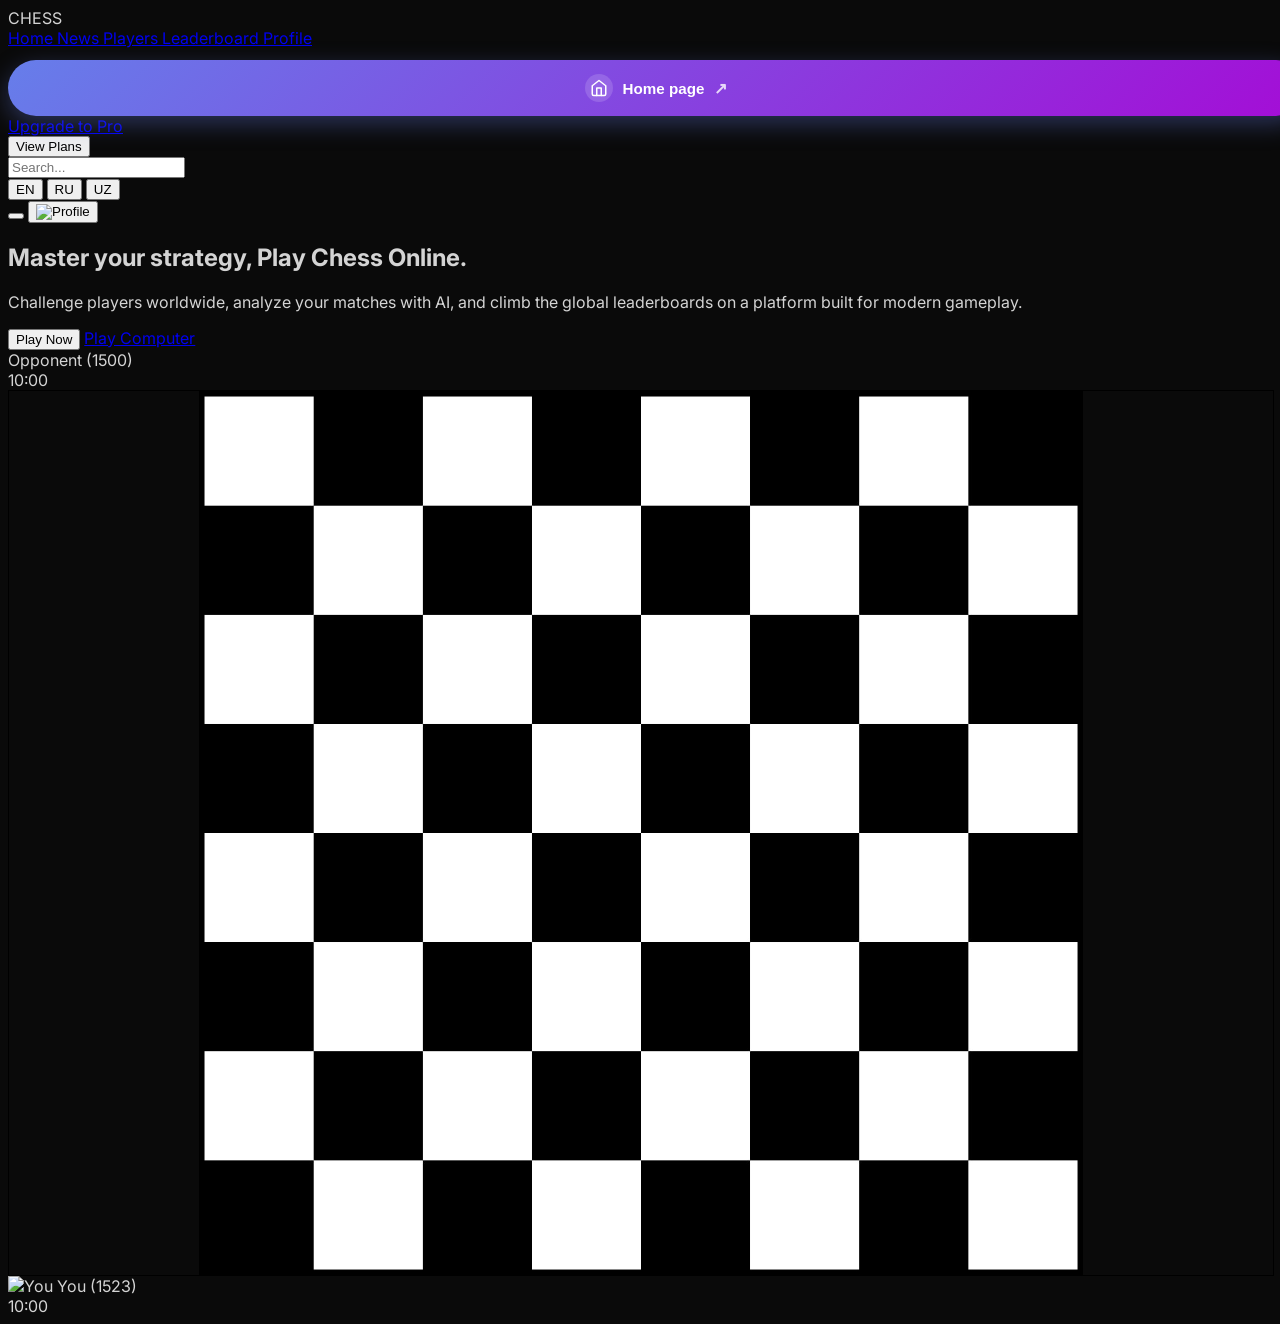
==== home.html @ e05b5347 "habar" ====
<html lang="en">

<head>
    <meta charset="UTF-8">
    <meta name="viewport" content="width=device-width, initial-scale=1.0">
    <title>Modern Chess Platform</title>
    <link rel="stylesheet" href="style.css">
    <link rel="shortcut icon" href="chess-king-regular-full.svg" type="image/x-icon">
    <script src="https://cdn.tailwindcss.com"></script>
    <script src="https://code.iconify.design/iconify-icon/1.0.7/iconify-icon.min.js"></script>
    <link href="https://fonts.googleapis.com/css2?family=Inter:wght@300;400;500;600&amp;display=swap" rel="stylesheet">

</head>

<body class="h-screen overflow-hidden flex antialiased selection:bg-neutral-800">

    <!-- Sidebar -->
    <aside class="w-16 md:w-64 bg-[#0a0a0a] border-r border-neutral-900 flex flex-col shrink-0 transition-all duration-300 z-20 relative">
        <div class="h-16 flex items-center justify-center md:justify-start md:px-6 border-b border-neutral-900 shrink-0">
            <div class="font-semibold tracking-tighter text-xl text-neutral-100 flex items-center gap-2">
                <iconify-icon icon="solar:crown-minimalistic-linear" class="text-2xl md:hidden"></iconify-icon>
                <span class="hidden md:block">CHESS</span>
            </div>
        </div>
        <nav class="flex-1 p-3 space-y-1 overflow-y-auto">
            <a href="home.html" class="nav-item w-full flex items-center gap-3 px-3 py-2.5 rounded-lg text-sm font-medium transition-all duration-200 bg-neutral-900 border border-neutral-800 text-neutral-100 shadow-sm">
                <iconify-icon icon="solar:home-2-linear" stroke-width="1.5" class="text-lg"></iconify-icon>
                <span class="hidden md:block" data-i18n="navHome">Home</span>
            </a>
            <a href="news.html" class="nav-item w-full flex items-center gap-3 px-3 py-2.5 rounded-lg text-sm font-medium text-neutral-500 hover:text-neutral-200 hover:bg-neutral-900/50 transition-all duration-200 border border-transparent">
                <iconify-icon icon="solar:document-text-linear" stroke-width="1.5" class="text-lg"></iconify-icon>
                <span class="hidden md:block" data-i18n="navNews">News</span>
            </a>
            <a href="players.html" class="nav-item w-full flex items-center gap-3 px-3 py-2.5 rounded-lg text-sm font-medium text-neutral-500 hover:text-neutral-200 hover:bg-neutral-900/50 transition-all duration-200 border border-transparent">
                <iconify-icon icon="solar:users-group-rounded-linear" stroke-width="1.5" class="text-lg"></iconify-icon>
                <span class="hidden md:block" data-i18n="navPlayers">Players</span>
            </a>
            <a href="leaderboard.html" class="nav-item w-full flex items-center gap-3 px-3 py-2.5 rounded-lg text-sm font-medium text-neutral-500 hover:text-neutral-200 hover:bg-neutral-900/50 transition-all duration-200 border border-transparent">
                <iconify-icon icon="solar:cup-star-linear" stroke-width="1.5" class="text-lg"></iconify-icon>
                <span class="hidden md:block" data-i18n="navLeaderboard">Leaderboard</span>
            </a>
            <a href="profile.html" class="nav-item w-full flex items-center gap-3 px-3 py-2.5 rounded-lg text-sm font-medium text-neutral-500 hover:text-neutral-200 hover:bg-neutral-900/50 transition-all duration-200 border border-transparent">
                <iconify-icon icon="solar:user-linear" stroke-width="1.5" class="text-lg"></iconify-icon>
                <span class="hidden md:block" data-i18n="navProfile">Profile</span>
            </a>
        </nav>

        <a href="https://home-page-pied-nine.vercel.app/" class="home-btn" aria-label="Go to home page">
            <span class="home-btn-icon">
    <svg width="18" height="18" viewBox="0 0 24 24" fill="none" stroke="currentColor" stroke-width="2" stroke-linecap="round" stroke-linejoin="round">
      <path d="M3 9l9-7 9 7v11a2 2 0 0 1-2 2H5a2 2 0 0 1-2-2z"/>
      <polyline points="9 22 9 12 15 12 15 22"/>
    </svg>
  </span>
            <span class="home-btn-label-mobile" data-i18n="homeBtnShort">Home</span>
            <span class="home-btn-label-desktop" data-i18n="homeBtnFull">Home page</span>
            <span class="home-btn-arrow">↗</span>
        </a>

        <a href="pro.html" class="block mt-auto">
            <div class="p-3 md:p-4 border-t border-neutral-900 hover:bg-neutral-900/50 transition-colors cursor-pointer">
                <!-- Mobile Icon -->
                <div class="md:hidden flex justify-center items-center py-1">
                    <iconify-icon icon="solar:star-fall-bold-duotone" class="text-2xl text-violet-500"></iconify-icon>
                </div>
                <!-- Desktop Banner -->
                <div class="hidden md:block bg-neutral-900 border border-neutral-800 rounded-xl p-4 text-center group">
                    <div class="text-xs font-medium text-neutral-400 mb-2 group-hover:text-violet-400 transition-colors" data-i18n="upgradeTitle">Upgrade to Pro</div>
                    <button class="w-full bg-neutral-100 hover:bg-white text-black text-xs font-medium py-1.5 rounded-md transition-colors">
                        <span data-i18n="viewPlans">View Plans</span>
                    </button>
                </div>
            </div>
        </a>

    </aside>

    <!-- Main Content Layout -->
    <main class="flex-1 flex flex-col min-w-0 bg-[#000000]">

        <!-- Navbar -->
        <header class="h-14 md:h-16 flex items-center justify-between px-3 md:px-6 border-b border-neutral-900 shrink-0 bg-[#0a0a0a]/80 backdrop-blur-md sticky top-0 z-10">
            <div class="flex items-center bg-neutral-900/50 border border-neutral-800 rounded-full px-2 md:px-3 py-1.5 w-28 md:w-80 focus-within:border-neutral-700 focus-within:bg-neutral-900 transition-colors">
                <iconify-icon icon="solar:magnifer-linear" stroke-width="1.5" class="text-neutral-500 text-lg mr-1 md:mr-2"></iconify-icon>
                <input type="text" placeholder="Search..." data-i18n-placeholder="searchPlaceholder" class="bg-transparent text-sm text-neutral-200 w-full outline-none placeholder:text-neutral-600">
            </div>

            <div class="flex items-center gap-1.5 md:gap-2 border-l border-neutral-900 pl-2 md:pl-4 ml-2 md:ml-4">
                <div class="flex items-center gap-1 md:gap-2">
                    <button class="lang-switch px-1.5 md:px-2 py-0.5 md:py-1 rounded-full text-[10px] md:text-xs font-semibold tracking-wide border border-neutral-700 text-neutral-300 hover:bg-neutral-800 transition-colors" data-lang="en">EN</button>
                    <button class="lang-switch px-1.5 md:px-2 py-0.5 md:py-1 rounded-full text-[10px] md:text-xs font-semibold tracking-wide border border-neutral-700 text-neutral-300 hover:bg-neutral-800 transition-colors" data-lang="ru">RU</button>
                    <button class="lang-switch px-1.5 md:px-2 py-0.5 md:py-1 rounded-full text-[10px] md:text-xs font-semibold tracking-wide border border-neutral-700 text-neutral-300 hover:bg-neutral-800 transition-colors" data-lang="uz">UZ</button>
                </div>
                <button class="text-neutral-500 hover:text-neutral-200 transition-colors relative">
                    <iconify-icon icon="solar:bell-linear" stroke-width="1.5" class="text-xl"></iconify-icon>
                    <span
                        class="absolute top-0 right-0 w-2 h-2 bg-blue-500 rounded-full border border-[#0a0a0a]"></span>
                </button>
                <button class="w-7 h-7 md:w-8 md:h-8 rounded-full bg-neutral-800 border border-neutral-700 overflow-hidden hover:opacity-80 transition-opacity">
                    <img src="https://api.dicebear.com/7.x/notionists/svg?seed=Felix" alt="Profile"
                        class="w-full h-full object-cover">
                </button>
            </div>
        </header>

        <!-- Dynamic Sections -->
        <div class="flex-1 overflow-y-auto p-4 md:p-8 relative">

            <!-- 1. Home Section -->
            <section id="sec-home" class="content-section fade-in max-w-6xl mx-auto">
                <div class="flex flex-col lg:flex-row gap-12 items-center justify-center min-h-[calc(100vh-12rem)]">

                    <!-- Hero Content -->
                    <div class="flex-1 space-y-6 text-center lg:text-left">
                        <h1 class="text-4xl md:text-5xl font-semibold tracking-tight text-neutral-50 leading-tight">
                            <span class="block" data-i18n="heroHeadline1">Master your strategy,</span>
                            <span class="text-neutral-500 block" data-i18n="heroHeadline2">Play Chess Online.</span>
                        </h1>
                        <p class="text-sm md:text-base text-neutral-400 max-w-md mx-auto lg:mx-0" data-i18n="heroText">
                            Challenge players worldwide, analyze your matches with AI, and climb the global leaderboards on a platform built for modern gameplay.
                        </p>
                        <div class="flex items-center gap-4 justify-center lg:justify-start pt-2">
                            <button class="bg-neutral-100 hover:bg-white text-black px-6 py-2.5 rounded-lg text-sm font-medium transition-colors shadow-[0_0_20px_rgba(255,255,255,0.1)]">
                                <span data-i18n="playNow">Play Now</span>
                            </button>
                            <a href="play.html" class="bg-transparent border border-neutral-800 hover:bg-neutral-900 text-neutral-300 px-6 py-2.5 rounded-lg text-sm font-medium transition-colors inline-block">
                                <span data-i18n="playComputer">Play Computer</span>
                            </a>
                        </div>
                    </div>

                    <!-- Interactive Chessboard -->
                    <div class="flex-1 w-full max-w-md">
                        <div class="bg-neutral-900 p-3 md:p-4 rounded-2xl border border-neutral-800 shadow-2xl">
                            <div class="flex justify-between items-center mb-3 px-2 text-xs font-medium text-neutral-500">
                                <div class="flex items-center gap-2">
                                    <div class="w-6 h-6 rounded bg-neutral-800"></div>
                                    Opponent <span class="text-neutral-600">(1500)</span>
                                </div>
                                <span>10:00</span>
                            </div>

                            <div id="chessboard" class="grid grid-cols-8 aspect-square border border-neutral-800 rounded overflow-hidden shadow-inner w-full">
        
                            </div>

                            <div class="flex justify-between items-center mt-3 px-2 text-xs font-medium text-neutral-300">
                                <div class="flex items-center gap-2">
                                    <img src="https://api.dicebear.com/7.x/notionists/svg?seed=Felix" alt="You" class="w-6 h-6 rounded bg-neutral-800"> You <span class="text-neutral-600">(1523)</span>
                                </div>
                                <span>10:00</span>
                            </div>
                        </div>
                    </div>

                </div>
            </section>

            <!-- 2. News Section -->

























            <!-- 3. Players Section -->


            <!-- 4. Leaderboard Section -->
            <section id="sec-leaderboard" class="content-section hide-section fade-in max-w-4xl mx-auto">
                <div class="mb-8">
                    <h2 class="text-2xl font-semibold tracking-tight text-neutral-100 mb-2" data-i18n="globalLeaderboardTitle">Global Leaderboard</h2>
                    <p class="text-sm text-neutral-500" data-i18n="globalLeaderboardSubtitle">The highest rated active players this season.</p>
                </div>

                <div class="bg-[#0a0a0a] border border-neutral-800 rounded-xl overflow-hidden shadow-sm">
                    <div class="overflow-x-auto">
                        <table class="w-full text-left text-sm whitespace-nowrap">
                            <thead class="bg-neutral-900/50 border-b border-neutral-800">
                                <tr>
                                    <th class="px-6 py-4 text-xs font-medium text-neutral-500 uppercase tracking-wider w-16 text-center" data-i18n="leaderboardRank">
                                        Rank</th>
                                    <th class="px-6 py-4 text-xs font-medium text-neutral-500 uppercase tracking-wider" data-i18n="leaderboardPlayer">
                                        Player</th>
                                    <th class="px-6 py-4 text-xs font-medium text-neutral-500 uppercase tracking-wider text-right" data-i18n="leaderboardRating">
                                        Rating</th>
                                    <th class="px-6 py-4 text-xs font-medium text-neutral-500 uppercase tracking-wider text-right" data-i18n="leaderboardWinRate">
                                        Win Rate</th>
                                </tr>
                            </thead>
                            <tbody class="divide-y divide-neutral-800/50">
                                <tr class="hover:bg-neutral-900/30 transition-colors">
                                    <td class="px-6 py-4 text-center">
                                        <span class="inline-flex items-center justify-center w-6 h-6 rounded-full bg-amber-500/10 text-amber-500 font-semibold text-xs border border-amber-500/20">1</span>
                                    </td>
                                    <td class="px-6 py-4">
                                        <div class="flex items-center gap-3">
                                            <img src="https://api.dicebear.com/7.x/notionists/svg?seed=Magnus" class="w-8 h-8 rounded-full bg-neutral-800">
                                            <span class="font-medium text-neutral-200">MagnusCarlsen</span>
                                        </div>
                                    </td>
                                    <td class="px-6 py-4 text-right font-medium text-neutral-300">2882</td>
                                    <td class="px-6 py-4 text-right text-neutral-500">68.4%</td>
                                </tr>
                                <tr class="hover:bg-neutral-900/30 transition-colors">
                                    <td class="px-6 py-4 text-center">
                                        <span class="inline-flex items-center justify-center w-6 h-6 rounded-full bg-neutral-400/10 text-neutral-300 font-semibold text-xs border border-neutral-400/20">2</span>
                                    </td>
                                    <td class="px-6 py-4">
                                        <div class="flex items-center gap-3">
                                            <img src="https://api.dicebear.com/7.x/notionists/svg?seed=Hikaru" class="w-8 h-8 rounded-full bg-neutral-800">
                                            <span class="font-medium text-neutral-200">Hikaru</span>
                                        </div>
                                    </td>
                                    <td class="px-6 py-4 text-right font-medium text-neutral-300">2875</td>
                                    <td class="px-6 py-4 text-right text-neutral-500">65.2%</td>
                                </tr>
                                <tr class="hover:bg-neutral-900/30 transition-colors">
                                    <td class="px-6 py-4 text-center">
                                        <span class="inline-flex items-center justify-center w-6 h-6 rounded-full bg-orange-600/10 text-orange-500 font-semibold text-xs border border-orange-600/20">3</span>
                                    </td>
                                    <td class="px-6 py-4">
                                        <div class="flex items-center gap-3">
                                            <img src="https://api.dicebear.com/7.x/notionists/svg?seed=Ding" class="w-8 h-8 rounded-full bg-neutral-800">
                                            <span class="font-medium text-neutral-200">DingLiren</span>
                                        </div>
                                    </td>
                                    <td class="px-6 py-4 text-right font-medium text-neutral-300">2811</td>
                                    <td class="px-6 py-4 text-right text-neutral-500">62.1%</td>
                                </tr>
                                <tr class="hover:bg-neutral-900/30 transition-colors">
                                    <td class="px-6 py-4 text-center text-neutral-600 text-xs font-medium">4</td>
                                    <td class="px-6 py-4">
                                        <div class="flex items-center gap-3">
                                            <img src="https://api.dicebear.com/7.x/notionists/svg?seed=Fabi" class="w-8 h-8 rounded-full bg-neutral-800 opacity-80">
                                            <span class="font-medium text-neutral-400">FabianoCaruana</span>
                                        </div>
                                    </td>
                                    <td class="px-6 py-4 text-right font-medium text-neutral-400">2804</td>
                                    <td class="px-6 py-4 text-right text-neutral-600">60.8%</td>
                                </tr>
                                <tr class="hover:bg-neutral-900/30 transition-colors">
                                    <td class="px-6 py-4 text-center text-neutral-600 text-xs font-medium">5</td>
                                    <td class="px-6 py-4">
                                        <div class="flex items-center gap-3">
                                            <img src="https://api.dicebear.com/7.x/notionists/svg?seed=Nepo" class="w-8 h-8 rounded-full bg-neutral-800 opacity-80">
                                            <span class="font-medium text-neutral-400">Nepo</span>
                                        </div>
                                    </td>
                                    <td class="px-6 py-4 text-right font-medium text-neutral-400">2795</td>
                                    <td class="px-6 py-4 text-right text-neutral-600">59.3%</td>
                                </tr>
                            </tbody>
                        </table>
                    </div>
                </div>
            </section>

            <!-- 5. Profile Section -->

        </div>
    </main>

    <script src="script.js"></script>
</body>

</html>
---- style.css ----
body {
    font-family: 'Inter', sans-serif;
    background-color: #0a0a0a;
    color: #d4d4d4;
}


/* Custom Scrollbar */

::-webkit-scrollbar {
    width: 6px;
}

::-webkit-scrollbar-track {
    background: transparent;
}

::-webkit-scrollbar-thumb {
    background: #262626;
    border-radius: 4px;
}

::-webkit-scrollbar-thumb:hover {
    background: #404040;
}


/* Chessboard Styling */

.chess-square {
    display: flex;
    align-items: center;
    justify-content: center;
    font-size: 2rem;
    cursor: pointer;
    transition: all 0.2s ease;
    user-select: none;
}

.square-light {
    background-color: #262626;
}

.square-dark {
    background-color: #171717;
}

.piece-white {
    color: #f5f5f5;
    text-shadow: 0 1px 2px rgba(0, 0, 0, 0.5);
}

.piece-black {
    color: #000000;
    text-shadow: 0 1px 1px rgba(255, 255, 255, 0.15);
}

.chess-square.selected {
    background-color: #3b82f6;
    box-shadow: inset 0 0 0 2px #60a5fa;
}

.chess-square.valid-move::after {
    content: '';
    width: 25%;
    height: 25%;
    background-color: rgba(0, 0, 0, 0.3);
    border-radius: 50%;
}


/* Utility */

.hide-section {
    display: none !important;
}

.fade-in {
    animation: fadeIn 0.3s ease-in-out;
}

@keyframes fadeIn {
    from {
        opacity: 0;
        transform: translateY(4px);
    }

    to {
        opacity: 1;
        transform: translateY(0);
    }
}

.home-btn {
    display: inline-flex;
    align-items: center;
    justify-content: center;
    gap: 10px;
    padding: 14px 28px;
    border-radius: 999px;
    background: linear-gradient(135deg, #667eea 0%, #a40dd6 100%);
    color: #fff;
    font-family: 'Poppins', sans-serif;
    font-size: 0.95rem;
    font-weight: 600;
    text-decoration: none;
    border: none;
    cursor: pointer;
    position: relative;
    overflow: hidden;
    transition: transform 0.2s ease, box-shadow 0.2s ease;
    box-shadow: 0 8px 24px rgba(102, 126, 234, 0.35);
    width: calc(100% - 16px);
    max-width: 220px;
    margin: 10px auto 0;
    white-space: nowrap;
}

.home-btn::before {
    content: "";
    position: absolute;
    inset: 0;
    background: linear-gradient(135deg, #7f8ef5 0%, #c020f0 100%);
    opacity: 0;
    transition: opacity 0.3s ease;
}

.home-btn:hover {
    transform: translateY(-2px);
    box-shadow: 0 14px 32px rgba(102, 126, 234, 0.5);
}

.home-btn:hover::before {
    opacity: 1;
}

.home-btn:active {
    transform: translateY(0px);
}

.home-btn-icon,
.home-btn-arrow,
.home-btn span {
    position: relative;
    z-index: 1;
}

.home-btn-icon {
    display: flex;
    align-items: center;
    justify-content: center;
    width: 28px;
    height: 28px;
    background: rgba(255, 255, 255, 0.15);
    border-radius: 50%;
}

.home-btn-arrow {
    font-size: 1rem;
    opacity: 0.8;
    transition: transform 0.2s ease;
}

.home-btn:hover .home-btn-arrow {
    transform: translate(2px, -2px);
}

.home-btn-label-mobile {
    display: inline;
}

.home-btn-label-desktop {
    display: none;
}

@media (min-width: 768px) {
    .home-btn {
        width: calc(100% - 24px);
        max-width: none;
        margin: 12px auto 0;
    }

    .home-btn-label-mobile {
        display: none;
    }

    .home-btn-label-desktop {
        display: inline;
    }
}

@media (max-width: 767px) {
    .home-btn {
        width: 44px;
        height: 44px;
        min-width: 44px;
        min-height: 44px;
        padding: 0;
        gap: 0;
        border-radius: 50%;
    }

    .home-btn-icon {
        width: 24px;
        height: 24px;
    }

    .home-btn-label-mobile,
    .home-btn-label-desktop,
    .home-btn-arrow,
    .home-btn>span:not(.home-btn-icon) {
        display: none;
    }
}

#chessboard {
    width: 100%;
    height: 100%;
    display: flex;
    flex-wrap: wrap;
    border: 1px solid #000;
    background: url(./photo_2026-04-22_19-06-47.jpg) no-repeat center center / contain;
}

#img {
    width: 100%;
    height: 100%;
    background: url(./tickets-World-Chess-Championship-2024.jpg) no-repeat center center / cover;
}

#img1 {
    width: 100%;
    height: 100%;
    background: url(./sindarov.webp) no-repeat center center / cover;
}

#img2 {
    width: 100%;
    height: 100%;
    background: url(./2.jpg) no-repeat center center / cover;
}

/* Pro page unified style */
.pro-section {
    --pro-primary: #7c3aed;
    --pro-secondary: #4f46e5;
    --pro-surface: #121022;
    --pro-border: #2a2440;
    --pro-text-main: #f5f3ff;
    --pro-text-soft: #b4aed1;
    --pro-font-size: 16px;
    max-width: 980px;
    margin: 0 auto;
    color: var(--pro-text-main);
    font-size: var(--pro-font-size);
}

.pro-hero {
    background: linear-gradient(135deg, rgba(124, 58, 237, 0.2), rgba(79, 70, 229, 0.2));
    border: 1px solid var(--pro-border);
    border-radius: 16px;
    padding: 24px;
    margin-bottom: 18px;
}

.pro-kicker {
    margin: 0 0 8px;
    color: #c4b5fd;
    letter-spacing: 0.12em;
    font-size: var(--pro-font-size);
    font-weight: 600;
}

.pro-title {
    margin: 0 0 10px;
    font-size: var(--pro-font-size);
    font-weight: 700;
}

.pro-subtitle {
    margin: 0;
    font-size: var(--pro-font-size);
    color: var(--pro-text-soft);
}

.pro-grid {
    display: grid;
    grid-template-columns: repeat(2, minmax(0, 1fr));
    gap: 14px;
}

.pro-card {
    background: var(--pro-surface);
    border: 1px solid var(--pro-border);
    border-radius: 14px;
    padding: 18px;
}

.pro-card-title,
.pro-card-text,
.pro-list li,
.pro-action-btn {
    font-size: var(--pro-font-size);
}

.pro-card-title {
    margin: 0 0 10px;
    color: #ddd6fe;
    font-weight: 600;
}

.pro-card-text {
    margin: 0 0 14px;
    color: var(--pro-text-main);
}

.pro-progress-wrap {
    width: 100%;
    height: 8px;
    border-radius: 999px;
    background: #221c38;
    overflow: hidden;
}

.pro-progress-bar {
    width: 0;
    height: 100%;
    background: linear-gradient(90deg, var(--pro-primary), var(--pro-secondary));
    transition: width 0.35s ease;
}

.pro-list {
    margin: 0;
    padding-left: 18px;
    color: var(--pro-text-soft);
    line-height: 1.5;
}

.pro-action-btn {
    margin-top: 14px;
    border: 1px solid transparent;
    border-radius: 10px;
    padding: 10px 14px;
    font-weight: 600;
    color: #fff;
    background: linear-gradient(135deg, var(--pro-primary), var(--pro-secondary));
    cursor: pointer;
    transition: transform 0.2s ease, opacity 0.2s ease;
}

.pro-action-btn:hover {
    transform: translateY(-1px);
    opacity: 0.95;
}

@media (max-width: 767px) {
    .pro-grid {
        grid-template-columns: 1fr;
    }
}

#play-chessboard {
    width: 100%;
    aspect-ratio: 1 / 1;
    background: url(./wooden-chess-board-with-white-and-green-squares-with-the-white-and-black-pieces-arranged-at-the-beginning-of-the-game-vector.jpg) no-repeat center center / 100% 100%;
    border-radius: 8px;
}
#icon i{
    width: 20px;
    height: 20px;
}
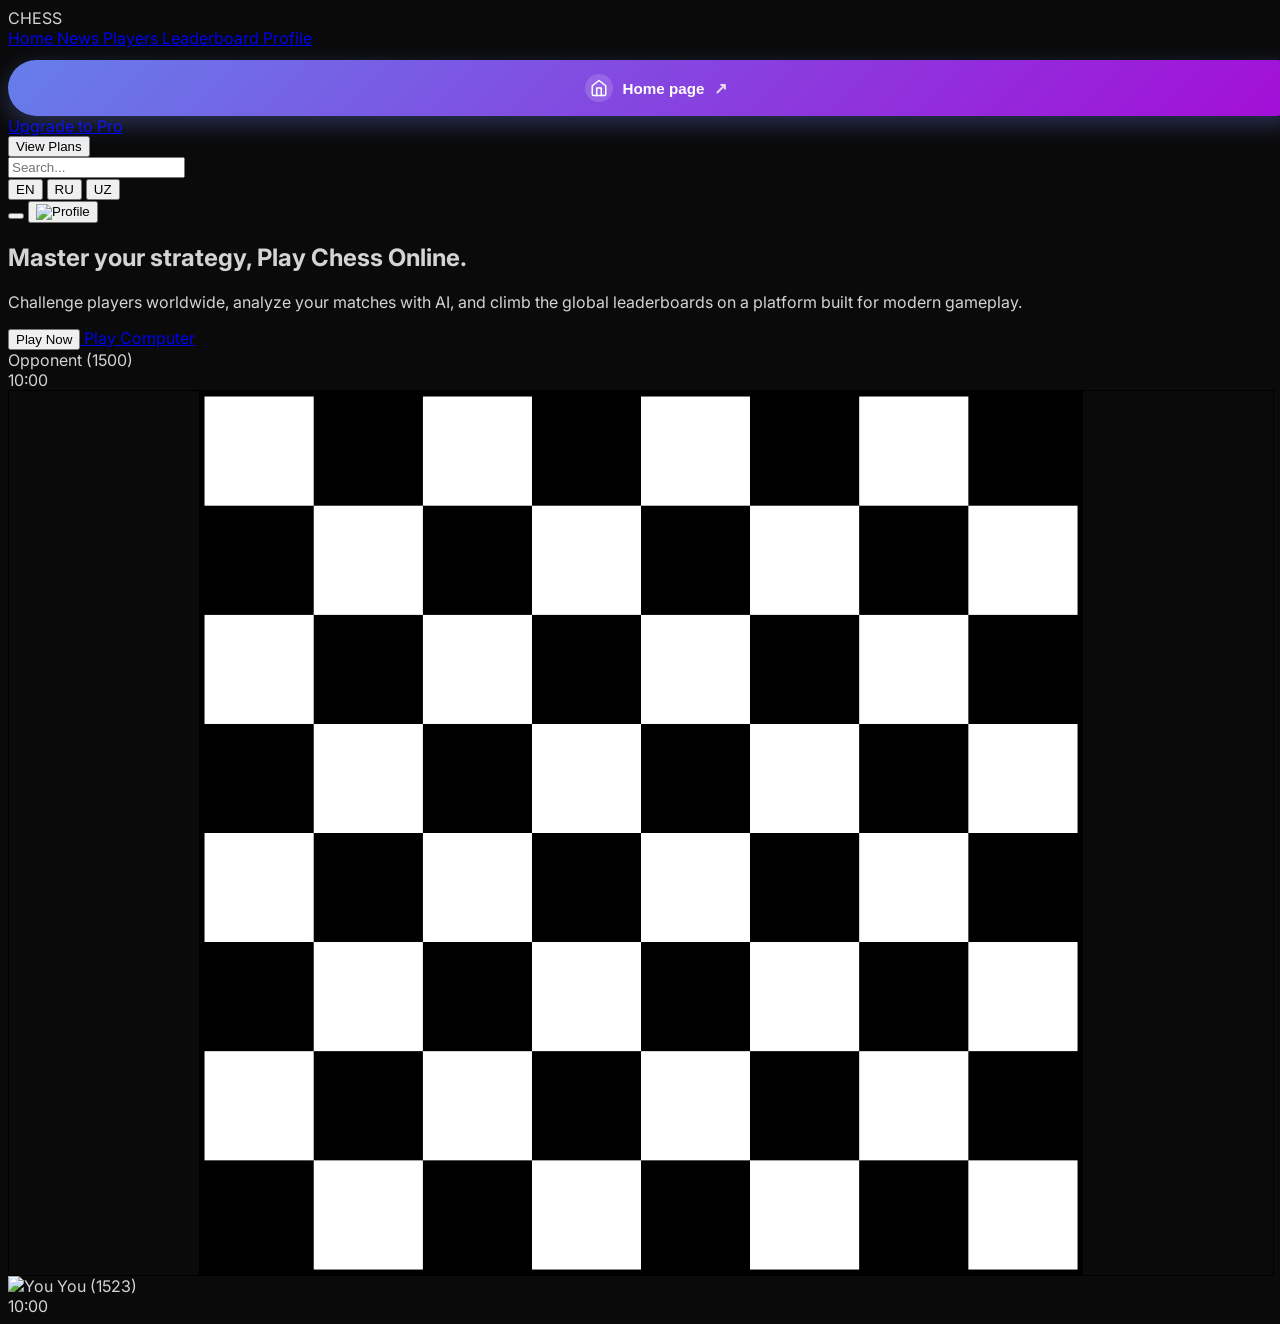
==== commit 42353822: "habar" ====
--- a/home.html
+++ b/home.html
@@ -15,31 +15,38 @@
 <body class="h-screen overflow-hidden flex antialiased selection:bg-neutral-800">
 
     <!-- Sidebar -->
-    <aside class="w-16 md:w-64 bg-[#0a0a0a] border-r border-neutral-900 flex flex-col shrink-0 transition-all duration-300 z-20 relative">
-        <div class="h-16 flex items-center justify-center md:justify-start md:px-6 border-b border-neutral-900 shrink-0">
+    <aside
+        class="w-16 md:w-64 bg-[#0a0a0a] border-r border-neutral-900 flex flex-col shrink-0 transition-all duration-300 z-20 relative">
+        <div
+            class="h-16 flex items-center justify-center md:justify-start md:px-6 border-b border-neutral-900 shrink-0">
             <div class="font-semibold tracking-tighter text-xl text-neutral-100 flex items-center gap-2">
                 <iconify-icon icon="solar:crown-minimalistic-linear" class="text-2xl md:hidden"></iconify-icon>
                 <span class="hidden md:block">CHESS</span>
             </div>
         </div>
         <nav class="flex-1 p-3 space-y-1 overflow-y-auto">
-            <a href="home.html" class="nav-item w-full flex items-center gap-3 px-3 py-2.5 rounded-lg text-sm font-medium transition-all duration-200 bg-neutral-900 border border-neutral-800 text-neutral-100 shadow-sm">
+            <a href="home.html"
+                class="nav-item w-full flex items-center gap-3 px-3 py-2.5 rounded-lg text-sm font-medium transition-all duration-200 bg-neutral-900 border border-neutral-800 text-neutral-100 shadow-sm">
                 <iconify-icon icon="solar:home-2-linear" stroke-width="1.5" class="text-lg"></iconify-icon>
                 <span class="hidden md:block" data-i18n="navHome">Home</span>
             </a>
-            <a href="news.html" class="nav-item w-full flex items-center gap-3 px-3 py-2.5 rounded-lg text-sm font-medium text-neutral-500 hover:text-neutral-200 hover:bg-neutral-900/50 transition-all duration-200 border border-transparent">
+            <a href="news.html"
+                class="nav-item w-full flex items-center gap-3 px-3 py-2.5 rounded-lg text-sm font-medium text-neutral-500 hover:text-neutral-200 hover:bg-neutral-900/50 transition-all duration-200 border border-transparent">
                 <iconify-icon icon="solar:document-text-linear" stroke-width="1.5" class="text-lg"></iconify-icon>
                 <span class="hidden md:block" data-i18n="navNews">News</span>
             </a>
-            <a href="players.html" class="nav-item w-full flex items-center gap-3 px-3 py-2.5 rounded-lg text-sm font-medium text-neutral-500 hover:text-neutral-200 hover:bg-neutral-900/50 transition-all duration-200 border border-transparent">
+            <a href="players.html"
+                class="nav-item w-full flex items-center gap-3 px-3 py-2.5 rounded-lg text-sm font-medium text-neutral-500 hover:text-neutral-200 hover:bg-neutral-900/50 transition-all duration-200 border border-transparent">
                 <iconify-icon icon="solar:users-group-rounded-linear" stroke-width="1.5" class="text-lg"></iconify-icon>
                 <span class="hidden md:block" data-i18n="navPlayers">Players</span>
             </a>
-            <a href="leaderboard.html" class="nav-item w-full flex items-center gap-3 px-3 py-2.5 rounded-lg text-sm font-medium text-neutral-500 hover:text-neutral-200 hover:bg-neutral-900/50 transition-all duration-200 border border-transparent">
+            <a href="leaderboard.html"
+                class="nav-item w-full flex items-center gap-3 px-3 py-2.5 rounded-lg text-sm font-medium text-neutral-500 hover:text-neutral-200 hover:bg-neutral-900/50 transition-all duration-200 border border-transparent">
                 <iconify-icon icon="solar:cup-star-linear" stroke-width="1.5" class="text-lg"></iconify-icon>
                 <span class="hidden md:block" data-i18n="navLeaderboard">Leaderboard</span>
             </a>
-            <a href="profile.html" class="nav-item w-full flex items-center gap-3 px-3 py-2.5 rounded-lg text-sm font-medium text-neutral-500 hover:text-neutral-200 hover:bg-neutral-900/50 transition-all duration-200 border border-transparent">
+            <a href="profile.html"
+                class="nav-item w-full flex items-center gap-3 px-3 py-2.5 rounded-lg text-sm font-medium text-neutral-500 hover:text-neutral-200 hover:bg-neutral-900/50 transition-all duration-200 border border-transparent">
                 <iconify-icon icon="solar:user-linear" stroke-width="1.5" class="text-lg"></iconify-icon>
                 <span class="hidden md:block" data-i18n="navProfile">Profile</span>
             </a>
@@ -47,26 +54,25 @@
 
         <a href="https://home-page-pied-nine.vercel.app/" class="home-btn" aria-label="Go to home page">
             <span class="home-btn-icon">
-    <svg width="18" height="18" viewBox="0 0 24 24" fill="none" stroke="currentColor" stroke-width="2" stroke-linecap="round" stroke-linejoin="round">
-      <path d="M3 9l9-7 9 7v11a2 2 0 0 1-2 2H5a2 2 0 0 1-2-2z"/>
-      <polyline points="9 22 9 12 15 12 15 22"/>
-    </svg>
-  </span>
+                <svg width="18" height="18" viewBox="0 0 24 24" fill="none" stroke="currentColor" stroke-width="2"
+                    stroke-linecap="round" stroke-linejoin="round">
+                    <path d="M3 9l9-7 9 7v11a2 2 0 0 1-2 2H5a2 2 0 0 1-2-2z" />
+                    <polyline points="9 22 9 12 15 12 15 22" />
+                </svg>
+            </span>
             <span class="home-btn-label-mobile" data-i18n="homeBtnShort">Home</span>
             <span class="home-btn-label-desktop" data-i18n="homeBtnFull">Home page</span>
             <span class="home-btn-arrow">↗</span>
         </a>
 
-        <a href="pro.html" class="block mt-auto">
-            <div class="p-3 md:p-4 border-t border-neutral-900 hover:bg-neutral-900/50 transition-colors cursor-pointer">
-                <!-- Mobile Icon -->
-                <div class="md:hidden flex justify-center items-center py-1">
-                    <iconify-icon icon="solar:star-fall-bold-duotone" class="text-2xl text-violet-500"></iconify-icon>
-                </div>
-                <!-- Desktop Banner -->
-                <div class="hidden md:block bg-neutral-900 border border-neutral-800 rounded-xl p-4 text-center group">
-                    <div class="text-xs font-medium text-neutral-400 mb-2 group-hover:text-violet-400 transition-colors" data-i18n="upgradeTitle">Upgrade to Pro</div>
-                    <button class="w-full bg-neutral-100 hover:bg-white text-black text-xs font-medium py-1.5 rounded-md transition-colors">
+        <a href="pro.html" class="block">
+            <div
+                class="p-4 border-t border-neutral-900 hidden md:block hover:bg-neutral-900/50 transition-colors cursor-pointer">
+                <div class="bg-neutral-900 border border-neutral-800 rounded-xl p-4 text-center group">
+                    <div class="text-xs font-medium text-neutral-400 mb-2 group-hover:text-violet-400 transition-colors"
+                        data-i18n="upgradeTitle">Upgrade to Pro</div>
+                    <button
+                        class="w-full bg-neutral-100 hover:bg-white text-black text-xs font-medium py-1.5 rounded-md transition-colors">
                         <span data-i18n="viewPlans">View Plans</span>
                     </button>
                 </div>
@@ -79,24 +85,35 @@
     <main class="flex-1 flex flex-col min-w-0 bg-[#000000]">
 
         <!-- Navbar -->
-        <header class="h-14 md:h-16 flex items-center justify-between px-3 md:px-6 border-b border-neutral-900 shrink-0 bg-[#0a0a0a]/80 backdrop-blur-md sticky top-0 z-10">
-            <div class="flex items-center bg-neutral-900/50 border border-neutral-800 rounded-full px-2 md:px-3 py-1.5 w-28 md:w-80 focus-within:border-neutral-700 focus-within:bg-neutral-900 transition-colors">
-                <iconify-icon icon="solar:magnifer-linear" stroke-width="1.5" class="text-neutral-500 text-lg mr-1 md:mr-2"></iconify-icon>
-                <input type="text" placeholder="Search..." data-i18n-placeholder="searchPlaceholder" class="bg-transparent text-sm text-neutral-200 w-full outline-none placeholder:text-neutral-600">
+        <header
+            class="h-14 md:h-16 flex items-center justify-between px-3 md:px-6 border-b border-neutral-900 shrink-0 bg-[#0a0a0a]/80 backdrop-blur-md sticky top-0 z-10">
+            <div
+                class="flex items-center bg-neutral-900/50 border border-neutral-800 rounded-full px-2 md:px-3 py-1.5 w-28 md:w-80 focus-within:border-neutral-700 focus-within:bg-neutral-900 transition-colors">
+                <iconify-icon icon="solar:magnifer-linear" stroke-width="1.5"
+                    class="text-neutral-500 text-lg mr-1 md:mr-2"></iconify-icon>
+                <input type="text" placeholder="Search..." data-i18n-placeholder="searchPlaceholder"
+                    class="bg-transparent text-sm text-neutral-200 w-full outline-none placeholder:text-neutral-600">
             </div>
 
             <div class="flex items-center gap-1.5 md:gap-2 border-l border-neutral-900 pl-2 md:pl-4 ml-2 md:ml-4">
                 <div class="flex items-center gap-1 md:gap-2">
-                    <button class="lang-switch px-1.5 md:px-2 py-0.5 md:py-1 rounded-full text-[10px] md:text-xs font-semibold tracking-wide border border-neutral-700 text-neutral-300 hover:bg-neutral-800 transition-colors" data-lang="en">EN</button>
-                    <button class="lang-switch px-1.5 md:px-2 py-0.5 md:py-1 rounded-full text-[10px] md:text-xs font-semibold tracking-wide border border-neutral-700 text-neutral-300 hover:bg-neutral-800 transition-colors" data-lang="ru">RU</button>
-                    <button class="lang-switch px-1.5 md:px-2 py-0.5 md:py-1 rounded-full text-[10px] md:text-xs font-semibold tracking-wide border border-neutral-700 text-neutral-300 hover:bg-neutral-800 transition-colors" data-lang="uz">UZ</button>
+                    <button
+                        class="lang-switch px-1.5 md:px-2 py-0.5 md:py-1 rounded-full text-[10px] md:text-xs font-semibold tracking-wide border border-neutral-700 text-neutral-300 hover:bg-neutral-800 transition-colors"
+                        data-lang="en">EN</button>
+                    <button
+                        class="lang-switch px-1.5 md:px-2 py-0.5 md:py-1 rounded-full text-[10px] md:text-xs font-semibold tracking-wide border border-neutral-700 text-neutral-300 hover:bg-neutral-800 transition-colors"
+                        data-lang="ru">RU</button>
+                    <button
+                        class="lang-switch px-1.5 md:px-2 py-0.5 md:py-1 rounded-full text-[10px] md:text-xs font-semibold tracking-wide border border-neutral-700 text-neutral-300 hover:bg-neutral-800 transition-colors"
+                        data-lang="uz">UZ</button>
                 </div>
                 <button class="text-neutral-500 hover:text-neutral-200 transition-colors relative">
                     <iconify-icon icon="solar:bell-linear" stroke-width="1.5" class="text-xl"></iconify-icon>
                     <span
                         class="absolute top-0 right-0 w-2 h-2 bg-blue-500 rounded-full border border-[#0a0a0a]"></span>
                 </button>
-                <button class="w-7 h-7 md:w-8 md:h-8 rounded-full bg-neutral-800 border border-neutral-700 overflow-hidden hover:opacity-80 transition-opacity">
+                <button
+                    class="w-7 h-7 md:w-8 md:h-8 rounded-full bg-neutral-800 border border-neutral-700 overflow-hidden hover:opacity-80 transition-opacity">
                     <img src="https://api.dicebear.com/7.x/notionists/svg?seed=Felix" alt="Profile"
                         class="w-full h-full object-cover">
                 </button>
@@ -117,13 +134,18 @@
                             <span class="text-neutral-500 block" data-i18n="heroHeadline2">Play Chess Online.</span>
                         </h1>
                         <p class="text-sm md:text-base text-neutral-400 max-w-md mx-auto lg:mx-0" data-i18n="heroText">
-                            Challenge players worldwide, analyze your matches with AI, and climb the global leaderboards on a platform built for modern gameplay.
+                            Challenge players worldwide, analyze your matches with AI, and climb the global leaderboards
+                            on a platform built for modern gameplay.
                         </p>
                         <div class="flex items-center gap-4 justify-center lg:justify-start pt-2">
-                            <button class="bg-neutral-100 hover:bg-white text-black px-6 py-2.5 rounded-lg text-sm font-medium transition-colors shadow-[0_0_20px_rgba(255,255,255,0.1)]">
-                                <span data-i18n="playNow">Play Now</span>
+                           <a href="play.html">
+                               <button
+                               class="bg-neutral-100 hover:bg-white text-black px-6 py-2.5 rounded-lg text-sm font-medium transition-colors shadow-[0_0_20px_rgba(255,255,255,0.1)]">
+                               <span data-i18n="playNow">Play Now</span>
                             </button>
-                            <a href="play.html" class="bg-transparent border border-neutral-800 hover:bg-neutral-900 text-neutral-300 px-6 py-2.5 rounded-lg text-sm font-medium transition-colors inline-block">
+                        </a>
+                            <a href="play.html"
+                                class="bg-transparent border border-neutral-800 hover:bg-neutral-900 text-neutral-300 px-6 py-2.5 rounded-lg text-sm font-medium transition-colors inline-block">
                                 <span data-i18n="playComputer">Play Computer</span>
                             </a>
                         </div>
@@ -132,7 +154,8 @@
                     <!-- Interactive Chessboard -->
                     <div class="flex-1 w-full max-w-md">
                         <div class="bg-neutral-900 p-3 md:p-4 rounded-2xl border border-neutral-800 shadow-2xl">
-                            <div class="flex justify-between items-center mb-3 px-2 text-xs font-medium text-neutral-500">
+                            <div
+                                class="flex justify-between items-center mb-3 px-2 text-xs font-medium text-neutral-500">
                                 <div class="flex items-center gap-2">
                                     <div class="w-6 h-6 rounded bg-neutral-800"></div>
                                     Opponent <span class="text-neutral-600">(1500)</span>
@@ -140,13 +163,17 @@
                                 <span>10:00</span>
                             </div>
 
-                            <div id="chessboard" class="grid grid-cols-8 aspect-square border border-neutral-800 rounded overflow-hidden shadow-inner w-full">
-        
+                            <div id="chessboard"
+                                class="grid grid-cols-8 aspect-square border border-neutral-800 rounded overflow-hidden shadow-inner w-full">
+
                             </div>
 
-                            <div class="flex justify-between items-center mt-3 px-2 text-xs font-medium text-neutral-300">
+                            <div
+                                class="flex justify-between items-center mt-3 px-2 text-xs font-medium text-neutral-300">
                                 <div class="flex items-center gap-2">
-                                    <img src="https://api.dicebear.com/7.x/notionists/svg?seed=Felix" alt="You" class="w-6 h-6 rounded bg-neutral-800"> You <span class="text-neutral-600">(1523)</span>
+                                    <img src="https://api.dicebear.com/7.x/notionists/svg?seed=Felix" alt="You"
+                                        class="w-6 h-6 rounded bg-neutral-800"> You <span
+                                        class="text-neutral-600">(1523)</span>
                                 </div>
                                 <span>10:00</span>
                             </div>
@@ -188,8 +215,10 @@
             <!-- 4. Leaderboard Section -->
             <section id="sec-leaderboard" class="content-section hide-section fade-in max-w-4xl mx-auto">
                 <div class="mb-8">
-                    <h2 class="text-2xl font-semibold tracking-tight text-neutral-100 mb-2" data-i18n="globalLeaderboardTitle">Global Leaderboard</h2>
-                    <p class="text-sm text-neutral-500" data-i18n="globalLeaderboardSubtitle">The highest rated active players this season.</p>
+                    <h2 class="text-2xl font-semibold tracking-tight text-neutral-100 mb-2"
+                        data-i18n="globalLeaderboardTitle">Global Leaderboard</h2>
+                    <p class="text-sm text-neutral-500" data-i18n="globalLeaderboardSubtitle">The highest rated active
+                        players this season.</p>
                 </div>
 
                 <div class="bg-[#0a0a0a] border border-neutral-800 rounded-xl overflow-hidden shadow-sm">
@@ -197,24 +226,30 @@
                         <table class="w-full text-left text-sm whitespace-nowrap">
                             <thead class="bg-neutral-900/50 border-b border-neutral-800">
                                 <tr>
-                                    <th class="px-6 py-4 text-xs font-medium text-neutral-500 uppercase tracking-wider w-16 text-center" data-i18n="leaderboardRank">
+                                    <th class="px-6 py-4 text-xs font-medium text-neutral-500 uppercase tracking-wider w-16 text-center"
+                                        data-i18n="leaderboardRank">
                                         Rank</th>
-                                    <th class="px-6 py-4 text-xs font-medium text-neutral-500 uppercase tracking-wider" data-i18n="leaderboardPlayer">
+                                    <th class="px-6 py-4 text-xs font-medium text-neutral-500 uppercase tracking-wider"
+                                        data-i18n="leaderboardPlayer">
                                         Player</th>
-                                    <th class="px-6 py-4 text-xs font-medium text-neutral-500 uppercase tracking-wider text-right" data-i18n="leaderboardRating">
+                                    <th class="px-6 py-4 text-xs font-medium text-neutral-500 uppercase tracking-wider text-right"
+                                        data-i18n="leaderboardRating">
                                         Rating</th>
-                                    <th class="px-6 py-4 text-xs font-medium text-neutral-500 uppercase tracking-wider text-right" data-i18n="leaderboardWinRate">
+                                    <th class="px-6 py-4 text-xs font-medium text-neutral-500 uppercase tracking-wider text-right"
+                                        data-i18n="leaderboardWinRate">
                                         Win Rate</th>
                                 </tr>
                             </thead>
                             <tbody class="divide-y divide-neutral-800/50">
                                 <tr class="hover:bg-neutral-900/30 transition-colors">
                                     <td class="px-6 py-4 text-center">
-                                        <span class="inline-flex items-center justify-center w-6 h-6 rounded-full bg-amber-500/10 text-amber-500 font-semibold text-xs border border-amber-500/20">1</span>
-                                    </td>
-                                    <td class="px-6 py-4">
-                                        <div class="flex items-center gap-3">
-                                            <img src="https://api.dicebear.com/7.x/notionists/svg?seed=Magnus" class="w-8 h-8 rounded-full bg-neutral-800">
+                                        <span
+                                            class="inline-flex items-center justify-center w-6 h-6 rounded-full bg-amber-500/10 text-amber-500 font-semibold text-xs border border-amber-500/20">1</span>
+                                    </td>
+                                    <td class="px-6 py-4">
+                                        <div class="flex items-center gap-3">
+                                            <img src="https://api.dicebear.com/7.x/notionists/svg?seed=Magnus"
+                                                class="w-8 h-8 rounded-full bg-neutral-800">
                                             <span class="font-medium text-neutral-200">MagnusCarlsen</span>
                                         </div>
                                     </td>
@@ -223,11 +258,13 @@
                                 </tr>
                                 <tr class="hover:bg-neutral-900/30 transition-colors">
                                     <td class="px-6 py-4 text-center">
-                                        <span class="inline-flex items-center justify-center w-6 h-6 rounded-full bg-neutral-400/10 text-neutral-300 font-semibold text-xs border border-neutral-400/20">2</span>
-                                    </td>
-                                    <td class="px-6 py-4">
-                                        <div class="flex items-center gap-3">
-                                            <img src="https://api.dicebear.com/7.x/notionists/svg?seed=Hikaru" class="w-8 h-8 rounded-full bg-neutral-800">
+                                        <span
+                                            class="inline-flex items-center justify-center w-6 h-6 rounded-full bg-neutral-400/10 text-neutral-300 font-semibold text-xs border border-neutral-400/20">2</span>
+                                    </td>
+                                    <td class="px-6 py-4">
+                                        <div class="flex items-center gap-3">
+                                            <img src="https://api.dicebear.com/7.x/notionists/svg?seed=Hikaru"
+                                                class="w-8 h-8 rounded-full bg-neutral-800">
                                             <span class="font-medium text-neutral-200">Hikaru</span>
                                         </div>
                                     </td>
@@ -236,11 +273,13 @@
                                 </tr>
                                 <tr class="hover:bg-neutral-900/30 transition-colors">
                                     <td class="px-6 py-4 text-center">
-                                        <span class="inline-flex items-center justify-center w-6 h-6 rounded-full bg-orange-600/10 text-orange-500 font-semibold text-xs border border-orange-600/20">3</span>
-                                    </td>
-                                    <td class="px-6 py-4">
-                                        <div class="flex items-center gap-3">
-                                            <img src="https://api.dicebear.com/7.x/notionists/svg?seed=Ding" class="w-8 h-8 rounded-full bg-neutral-800">
+                                        <span
+                                            class="inline-flex items-center justify-center w-6 h-6 rounded-full bg-orange-600/10 text-orange-500 font-semibold text-xs border border-orange-600/20">3</span>
+                                    </td>
+                                    <td class="px-6 py-4">
+                                        <div class="flex items-center gap-3">
+                                            <img src="https://api.dicebear.com/7.x/notionists/svg?seed=Ding"
+                                                class="w-8 h-8 rounded-full bg-neutral-800">
                                             <span class="font-medium text-neutral-200">DingLiren</span>
                                         </div>
                                     </td>
@@ -251,7 +290,8 @@
                                     <td class="px-6 py-4 text-center text-neutral-600 text-xs font-medium">4</td>
                                     <td class="px-6 py-4">
                                         <div class="flex items-center gap-3">
-                                            <img src="https://api.dicebear.com/7.x/notionists/svg?seed=Fabi" class="w-8 h-8 rounded-full bg-neutral-800 opacity-80">
+                                            <img src="https://api.dicebear.com/7.x/notionists/svg?seed=Fabi"
+                                                class="w-8 h-8 rounded-full bg-neutral-800 opacity-80">
                                             <span class="font-medium text-neutral-400">FabianoCaruana</span>
                                         </div>
                                     </td>
@@ -262,7 +302,8 @@
                                     <td class="px-6 py-4 text-center text-neutral-600 text-xs font-medium">5</td>
                                     <td class="px-6 py-4">
                                         <div class="flex items-center gap-3">
-                                            <img src="https://api.dicebear.com/7.x/notionists/svg?seed=Nepo" class="w-8 h-8 rounded-full bg-neutral-800 opacity-80">
+                                            <img src="https://api.dicebear.com/7.x/notionists/svg?seed=Nepo"
+                                                class="w-8 h-8 rounded-full bg-neutral-800 opacity-80">
                                             <span class="font-medium text-neutral-400">Nepo</span>
                                         </div>
                                     </td>
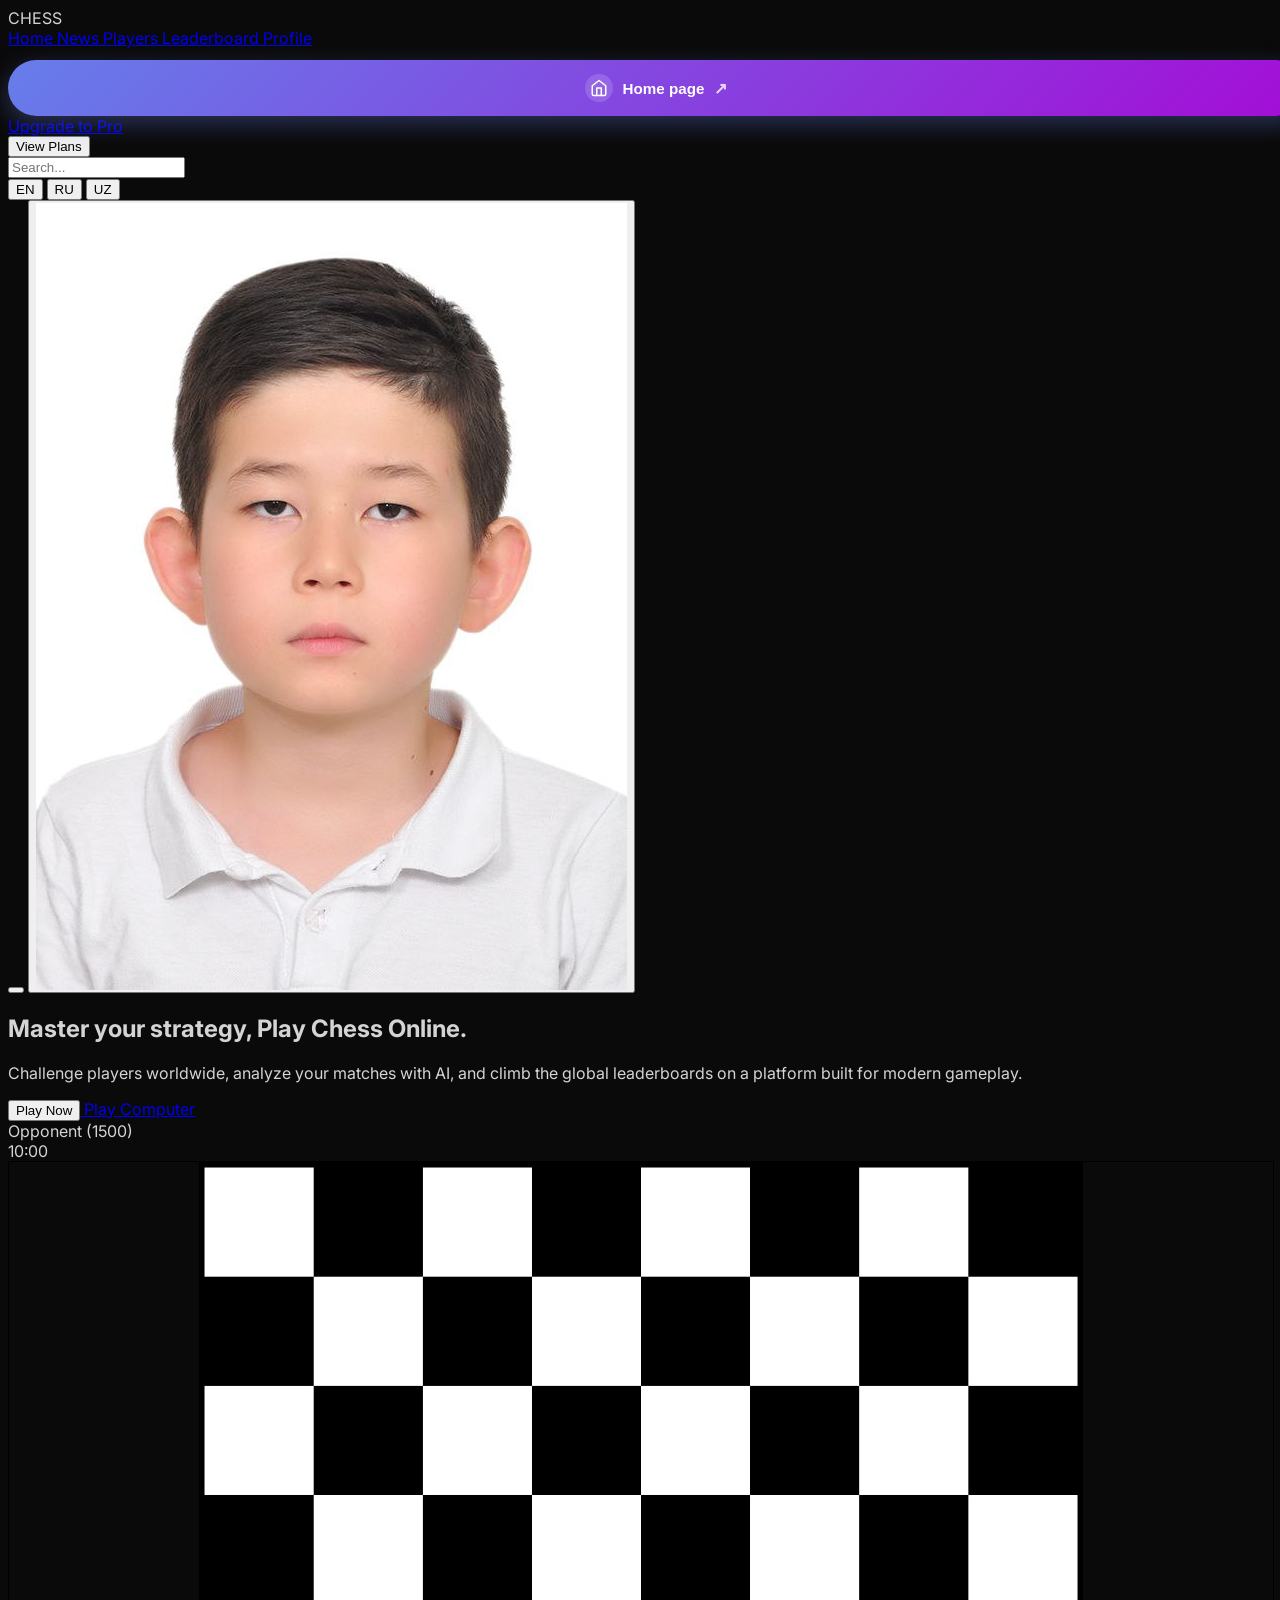
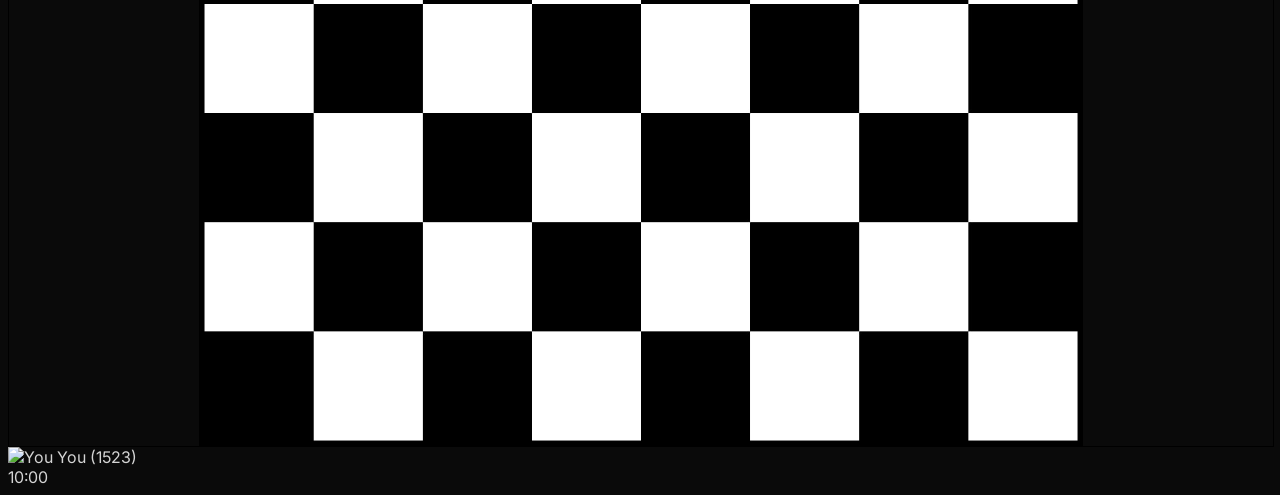
==== commit 3e444e6f: "habar" ====
--- a/home.html
+++ b/home.html
@@ -114,7 +114,7 @@
                 </button>
                 <button
                     class="w-7 h-7 md:w-8 md:h-8 rounded-full bg-neutral-800 border border-neutral-700 overflow-hidden hover:opacity-80 transition-opacity">
-                    <img src="https://api.dicebear.com/7.x/notionists/svg?seed=Felix" alt="Profile"
+                    <img src="./photo_2024-06-20_11-36-55.jpg" alt="Profile"
                         class="w-full h-full object-cover">
                 </button>
             </div>
